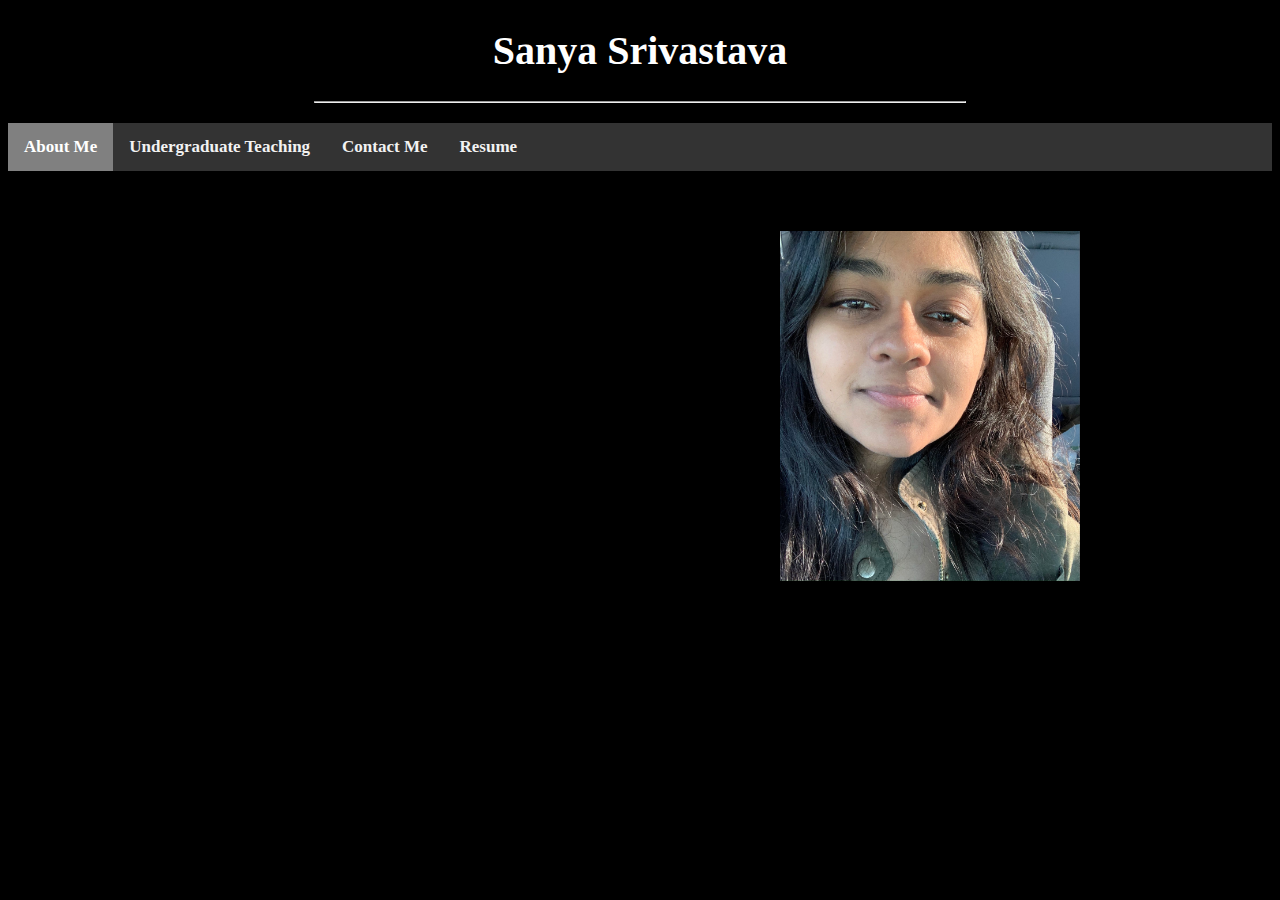
==== index.html @ d3a710d0 "Added padding to the image in index.html" ====
<!DOCTYPE html>
<html>
 <head>
 </head>
  <link rel="stylesheet" href="index.css">
  <style>
  img {
    padding-top: 60px;
    padding-left: 580px;
  }
  </style>
 <body>
   <h1>Sanya Srivastava<h1>
   <hr>
   <div class="topnav">
      <a class="active" href="#index.html">About Me</a>
      <a href="Teaching.html"> Undergraduate Teaching</a>
      <a href="ContactMe.html">Contact Me</a>
      <a href="resume.html">Resume</a>
   </div>
   <img src="IMG_3806.JPG" alt="Sanya Srivastava" style="width:300px;height:350px;">
 </body>
</html>
---- index.css ----
body {
  background-color: #000000;
}

h1 {
  color: white;
  text-align: center;
  font-size: 40px;
}

hr {
  width: 650px;
}

.topnav {
  background-color: #333;
  overflow: hidden;
}

/* Style the links inside the navigation bar */
.topnav a {
  float: left;
  color: #f2f2f2;
  text-align: center;
  padding: 14px 16px;
  text-decoration: none;
  font-size: 17px;
}

/* Change the color of links on hover */
.topnav a:hover {
  background-color: #ddd;
  color: black;
}

/* Add a color to the active/current link */
.topnav a.active {
  background-color: #808080;
  color: white;
}
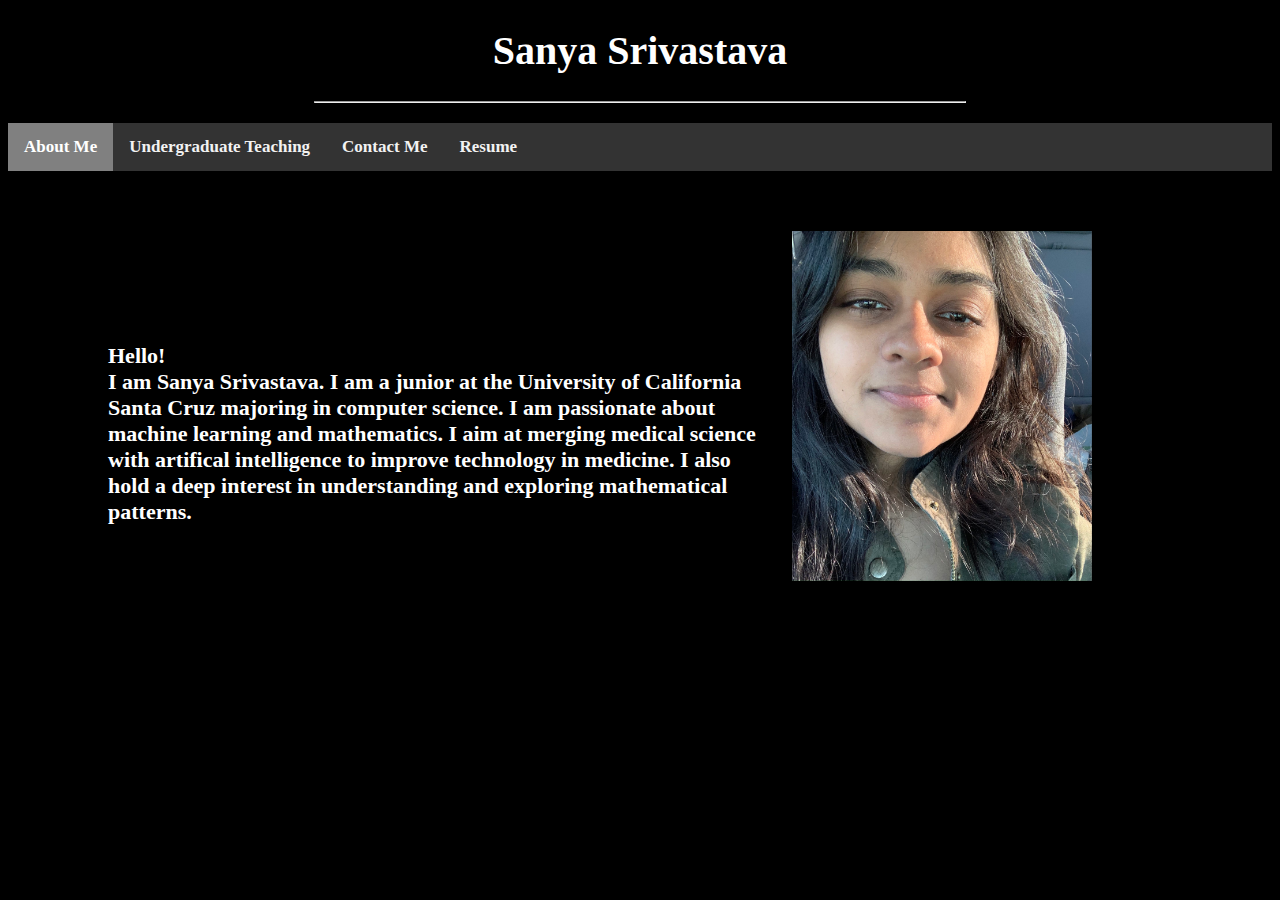
==== commit 6f4daeb9: "About Me almost ready" ====
--- a/index.html
+++ b/index.html
@@ -6,7 +6,15 @@
   <style>
   img {
     padding-top: 60px;
-    padding-left: 580px;
+    padding-right: 180px;
+    padding-left: 20px;
+  }
+  p {
+    text-align: left;
+    font-size: 22px;
+    padding-left: 100px;
+    padding-top: 150px;
+    font-family: "Times";
   }
   </style>
  <body>
@@ -18,6 +26,10 @@
       <a href="ContactMe.html">Contact Me</a>
       <a href="resume.html">Resume</a>
    </div>
-   <img src="IMG_3806.JPG" alt="Sanya Srivastava" style="width:300px;height:350px;">
+   <img src="IMG_3806.JPG" alt="Sanya Srivastava" style="width:300px;height:350px;" align="right">
+   <p>Hello! <br>
+   I am Sanya Srivastava. I am a junior at the University of California Santa Cruz majoring in computer science. I am passionate about machine learning and mathematics.
+   I aim at merging medical science with artifical intelligence to improve technology in medicine. I also hold a deep interest in understanding and exploring
+ mathematical patterns.</p>
  </body>
 </html>
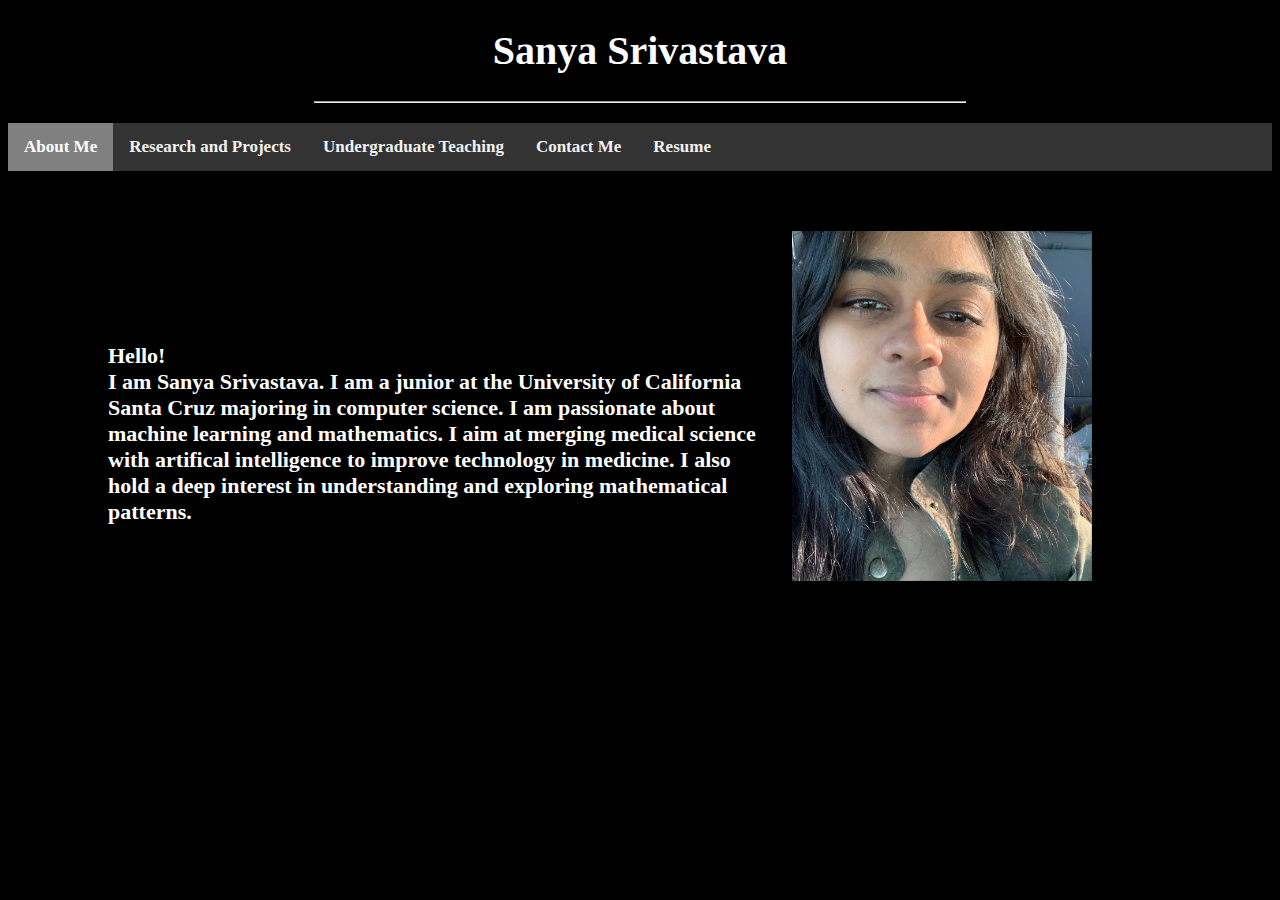
==== commit 3b975307: "Added the research and Projects page" ====
--- a/index.html
+++ b/index.html
@@ -22,6 +22,7 @@
    <hr>
    <div class="topnav">
       <a class="active" href="#index.html">About Me</a>
+      <a href="research.html">Research and Projects</a>
       <a href="Teaching.html"> Undergraduate Teaching</a>
       <a href="ContactMe.html">Contact Me</a>
       <a href="resume.html">Resume</a>
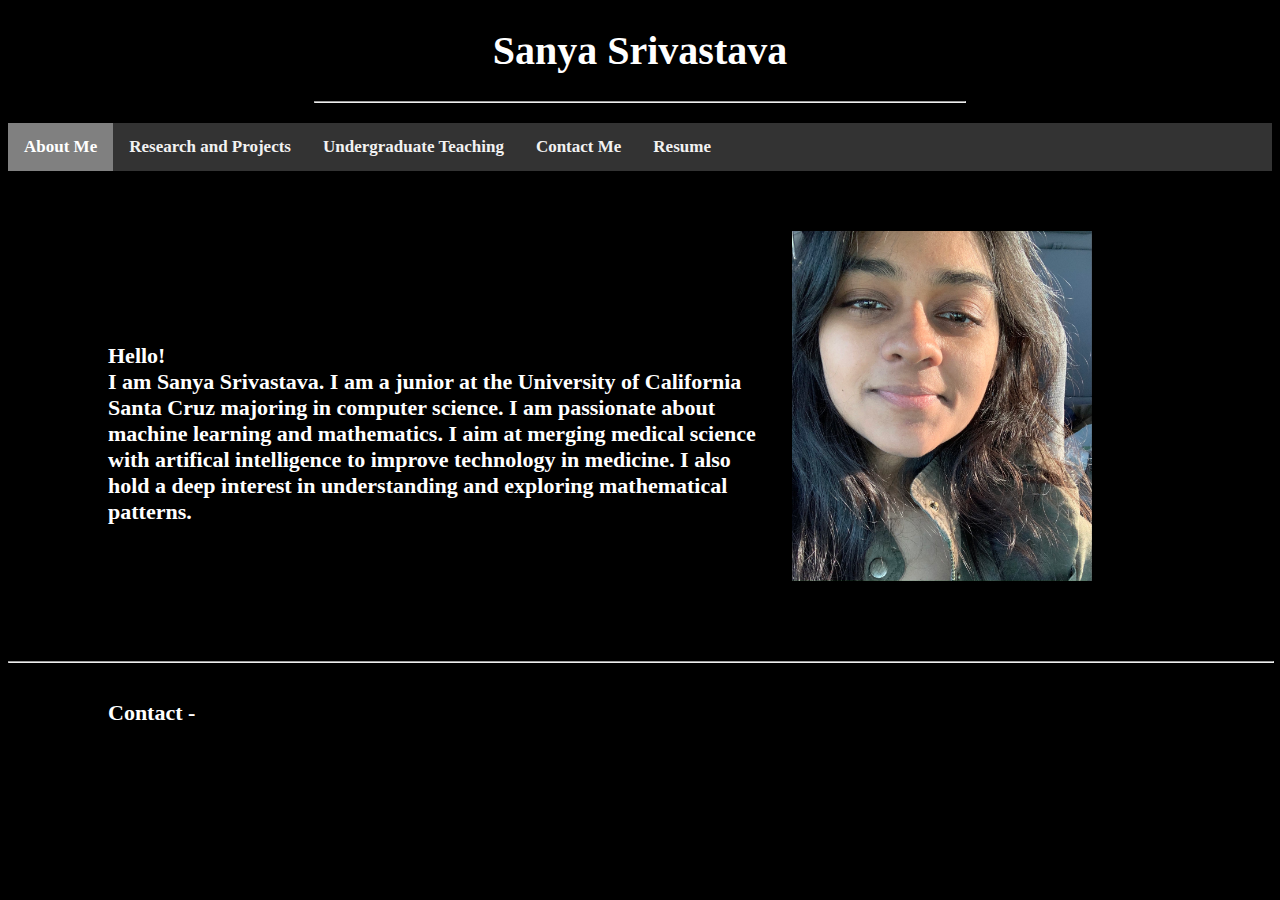
==== commit 2a92a12d: "Added the contact on the home page" ====
--- a/index.html
+++ b/index.html
@@ -16,6 +16,9 @@
     padding-top: 150px;
     font-family: "Times";
   }
+  p2 {
+
+  }
   </style>
  <body>
    <h1>Sanya Srivastava<h1>
@@ -32,5 +35,11 @@
    I am Sanya Srivastava. I am a junior at the University of California Santa Cruz majoring in computer science. I am passionate about machine learning and mathematics.
    I aim at merging medical science with artifical intelligence to improve technology in medicine. I also hold a deep interest in understanding and exploring
  mathematical patterns.</p>
+ <hr style =" margin-top: 3.4em; width:100%;">
+
+ <p style = "font-size: 22px;
+ padding-top: 15px;
+ font-family: Times;
+ text-align: left"> Contact - </p>
  </body>
 </html>
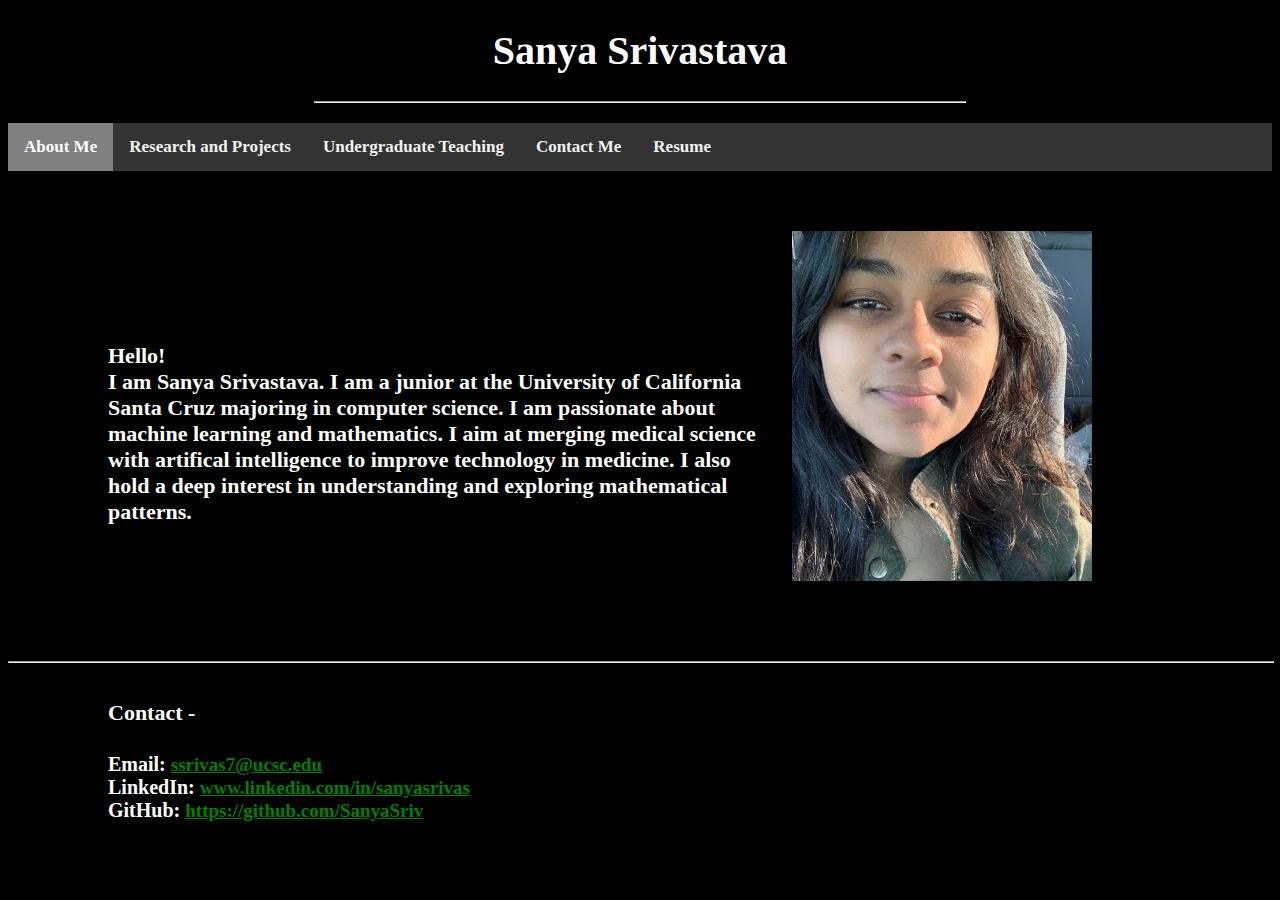
==== commit eeb0cda8: "Added git hub contact" ====
--- a/index.html
+++ b/index.html
@@ -16,8 +16,9 @@
     padding-top: 150px;
     font-family: "Times";
   }
-  p2 {
-
+  a {
+    color: green;
+    font-size: 19px;
   }
   </style>
  <body>
@@ -41,5 +42,14 @@
  padding-top: 15px;
  font-family: Times;
  text-align: left"> Contact - </p>
+ <p style = "font-size: 20px; padding-top: 5px;
+ font-family: Times;
+ text-align: left">
+   Email:  <a href = "mailto: ssrivas7@ucsc.edu">  ssrivas7@ucsc.edu</a>
+   <br>
+   LinkedIn: <a href = "www.linkedin.com/in/sanyasrivas">  www.linkedin.com/in/sanyasrivas</a>
+    <br>
+   GitHub: <a href = "https://github.com/SanyaSriv">https://github.com/SanyaSriv</a>
+</p>
  </body>
 </html>
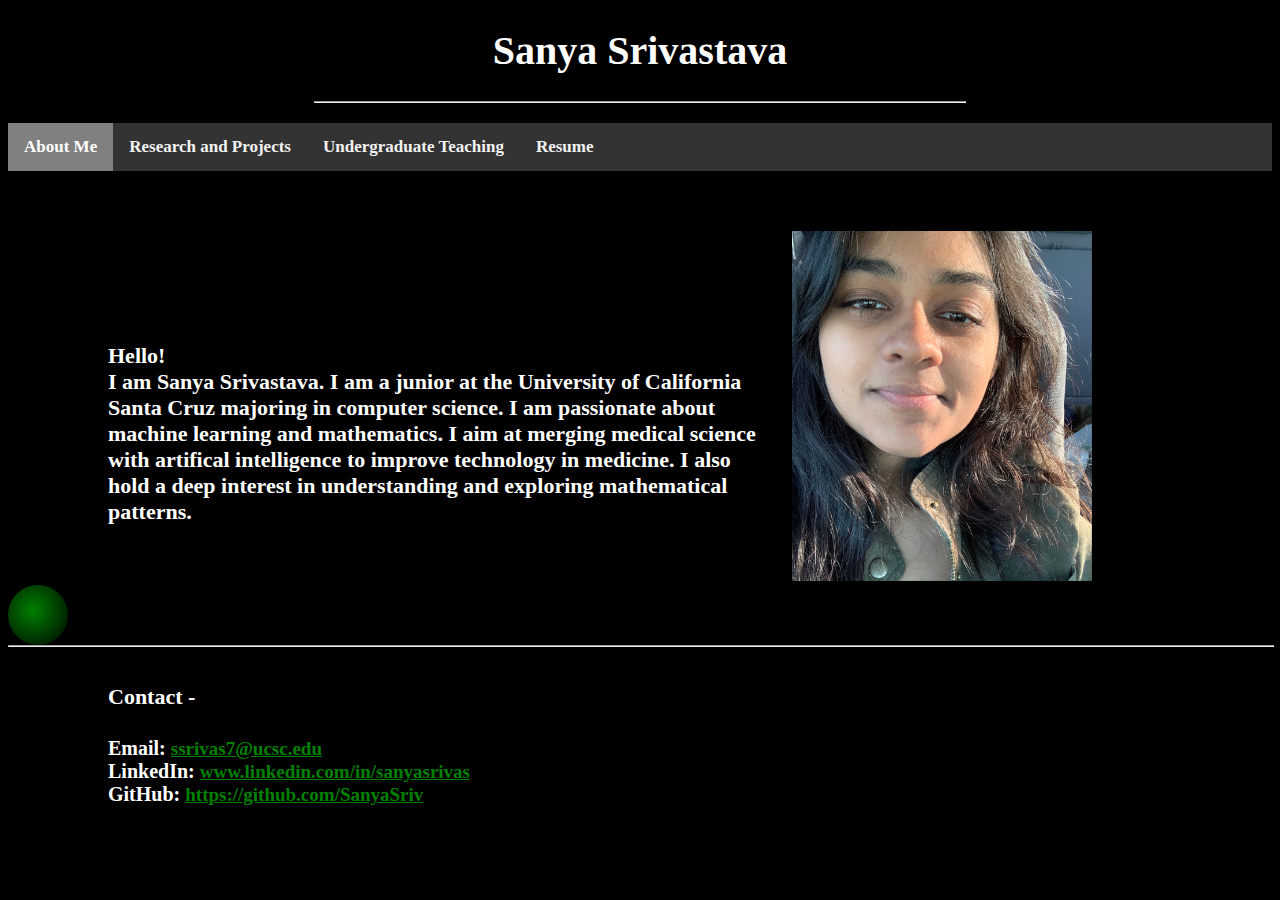
==== commit c55b1520: "Green Ball added on the front page" ====
--- a/index.html
+++ b/index.html
@@ -20,6 +20,18 @@
     color: green;
     font-size: 19px;
   }
+  .rolling-ball {
+    display: block;
+    margin-top: 60px;
+    width: 60px;
+    height: 60px;
+    background: green;
+    border-radius: 50%;
+    background: -webkit-radial-gradient(25px 25px, circle, green, #000);
+    background: -moz-radial-gradient(25px 25px, circle, green, #000);
+    background: radial-gradient(25px 25px, circle, green, #000);
+  }
+
   </style>
  <body>
    <h1>Sanya Srivastava<h1>
@@ -28,7 +40,7 @@
       <a class="active" href="#index.html">About Me</a>
       <a href="research.html">Research and Projects</a>
       <a href="Teaching.html"> Undergraduate Teaching</a>
-      <a href="ContactMe.html">Contact Me</a>
+      <!-- <a href="ContactMe.html">Contact Me</a> -->
       <a href="resume.html">Resume</a>
    </div>
    <img src="IMG_3806.JPG" alt="Sanya Srivastava" style="width:300px;height:350px;" align="right">
@@ -36,7 +48,9 @@
    I am Sanya Srivastava. I am a junior at the University of California Santa Cruz majoring in computer science. I am passionate about machine learning and mathematics.
    I aim at merging medical science with artifical intelligence to improve technology in medicine. I also hold a deep interest in understanding and exploring
  mathematical patterns.</p>
- <hr style =" margin-top: 3.4em; width:100%;">
+
+ <div class="rolling-ball"> </div>
+ <hr style =" margin-top: 0.0em; width:100%;">
 
  <p style = "font-size: 22px;
  padding-top: 15px;
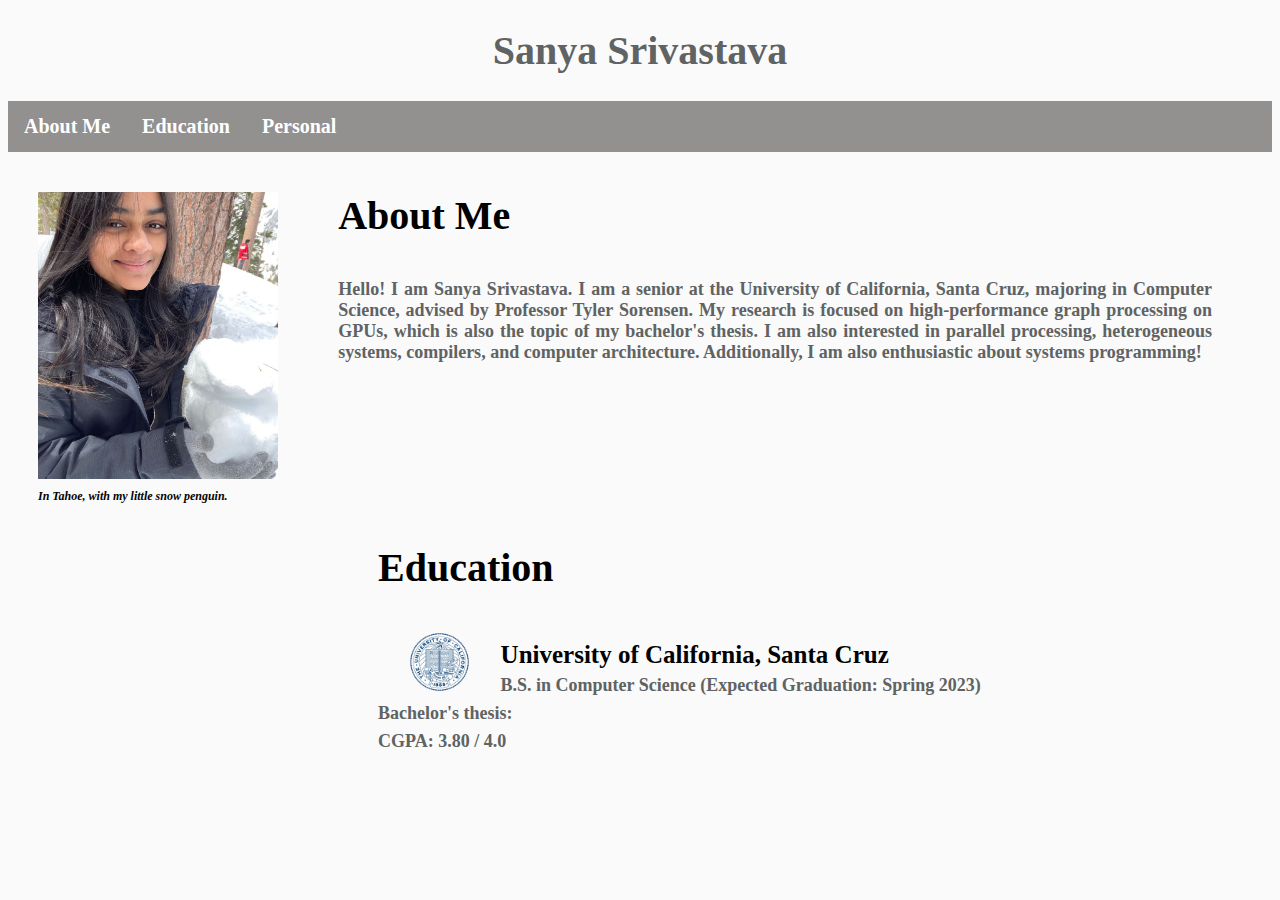
==== commit 4f500868: "New changes" ====
--- a/index.html
+++ b/index.html
@@ -3,67 +3,47 @@
  <head>
  </head>
   <link rel="stylesheet" href="index.css">
-  <style>
-  img {
-    padding-top: 60px;
-    padding-right: 180px;
-    padding-left: 20px;
-  }
-  p {
-    text-align: left;
-    font-size: 22px;
-    padding-left: 100px;
-    padding-top: 150px;
-    font-family: "Times";
-  }
-  a {
-    color: green;
-    font-size: 19px;
-  }
-  .rolling-ball {
-    display: block;
-    margin-top: 60px;
-    width: 60px;
-    height: 60px;
-    background: green;
-    border-radius: 50%;
-    background: -webkit-radial-gradient(25px 25px, circle, green, #000);
-    background: -moz-radial-gradient(25px 25px, circle, green, #000);
-    background: radial-gradient(25px 25px, circle, green, #000);
-  }
-
-  </style>
  <body>
    <h1>Sanya Srivastava<h1>
-   <hr>
-   <div class="topnav">
-      <a class="active" href="#index.html">About Me</a>
-      <a href="research.html">Research and Projects</a>
-      <a href="Teaching.html"> Undergraduate Teaching</a>
-      <!-- <a href="ContactMe.html">Contact Me</a> -->
-      <a href="resume.html">Resume</a>
-   </div>
-   <img src="IMG_3806.JPG" alt="Sanya Srivastava" style="width:300px;height:350px;" align="right">
-   <p>Hello! <br>
-   I am Sanya Srivastava. I am a junior at the University of California Santa Cruz majoring in computer science. I am passionate about machine learning and mathematics.
-   I aim at merging medical science with artifical intelligence to improve technology in medicine. I also hold a deep interest in understanding and exploring
- mathematical patterns.</p>
+    <div class="navbar">
+      <a href="#AboutMe">About Me</a>
+      <a href="#section2">Education</a>
+      <a href="#section3">Personal</a>
+    </div>
+    <div id="AboutMe">
+      <img src="Tahoe.JPG" alt="Sanya Srivastava" style="float: left; margin-right: 60px; margin-left: 30px; margin-top: 40px; width: 19%; height: auto;">
+      <p style="text-align: justify; font-size: 40px; padding-left: 70px; padding-right: 60px; color:black;">About Me</p>
+      <p style="font-family: helvitica; text-align: justify; font-size: 18px; padding-left: 70px; padding-right: 60px;">
+        Hello! I am Sanya Srivastava. 
+        I am a senior at the University of California, Santa Cruz, majoring in Computer Science, 
+        advised by Professor Tyler Sorensen. My research is focused on high-performance graph 
+        processing on GPUs, which is also the topic of my bachelor's thesis. 
+        I am also interested in parallel processing, heterogeneous systems, 
+        compilers, and computer architecture. Additionally, I am also enthusiastic about 
+        systems programming!
+       <br>
+      </p>
+    </div>
+    <figcaption style=" font-family: cursive; font-size: 12px; text-align: left; padding-top: 10px; margin-left: 30px;">In Tahoe, with my little snow penguin.</figcaption>
+    
+    <div id="section2" style="margin-left: 370px;">
+    <p style="text-align: justify; font-size: 40px; color:black">Education</p>
+    <img src="UCSC.png" alt="Sanya Srivastava" style="float: left; margin-right: 30px; margin-left: 30px; width: 7%; height: auto;">
+    <p style="font-family: helvitica; text-align: justify; font-size: 25px; padding-top: 10px; padding-right: 60px;">
+      <span style="color:black">University of California, Santa Cruz </span>
+    <span style="font-size: 18px">
+    <br>B.S. in Computer Science (Expected Graduation: Spring 2023)
+    <br>Bachelor's thesis: 
+    <br>CGPA: 3.80 / 4.0
+    </p>
+  </span>
+  </div>
+  
+  <!-- <div id = "section3">
+    <p style="text-align: justify; font-size: 40px; padding-left: 70px">Personal</p>
+    When I am not programming, I spend time with music! Some of my favourite pieces are:
 
- <div class="rolling-ball"> </div>
- <hr style =" margin-top: 0.0em; width:100%;">
+  </div> -->
 
- <p style = "font-size: 22px;
- padding-top: 15px;
- font-family: Times;
- text-align: left"> Contact - </p>
- <p style = "font-size: 20px; padding-top: 5px;
- font-family: Times;
- text-align: left">
-   Email:  <a href = "mailto: ssrivas7@ucsc.edu">  ssrivas7@ucsc.edu</a>
-   <br>
-   LinkedIn: <a href = "www.linkedin.com/in/sanyasrivas">  www.linkedin.com/in/sanyasrivas</a>
-    <br>
-   GitHub: <a href = "https://github.com/SanyaSriv">https://github.com/SanyaSriv</a>
-</p>
  </body>
 </html>
--- a/index.css
+++ b/index.css
@@ -1,9 +1,28 @@
 body {
-  background-color: #000000;
+  background-color: #fafafa;
+}
+figure {
+  overflow: hidden;
+  text-align: center;
+}
+
+img {
+  width: 20%;
+  height: auto;
+  float: left;
+}
+
+figcaption {
+  color: rgb(5, 3, 3);
+  font-style: italic;
+  text-align: center;
+  font-size: 10px;
+  display: block;
+  clear: both;
 }
 
 h1 {
-  color: white;
+  color: #5f6363;
   text-align: center;
   font-size: 40px;
 }
@@ -38,3 +57,34 @@
   background-color: #808080;
   color: white;
 }
+
+.navbar {
+  /* position: fixed; */
+  top: 35;
+  font-size: 20px;
+  width: 100%;
+  background-color: #939090;
+  overflow: hidden;
+}
+
+/* Style the links inside the navigation bar */
+.navbar a {
+  float: left;
+  display: block;
+  color: white;
+  text-align: center;
+  padding: 14px 16px;
+  text-decoration: none;
+}
+
+/* Change the color of links on hover */
+.navbar a:hover {
+  background-color: #ddd;
+  color: black;
+}
+
+/* Add a section for each link in the navigation bar */
+#AboutMe, #section2, #section3 {
+  padding-top: 50px;
+  margin-top: -50px;
+}
